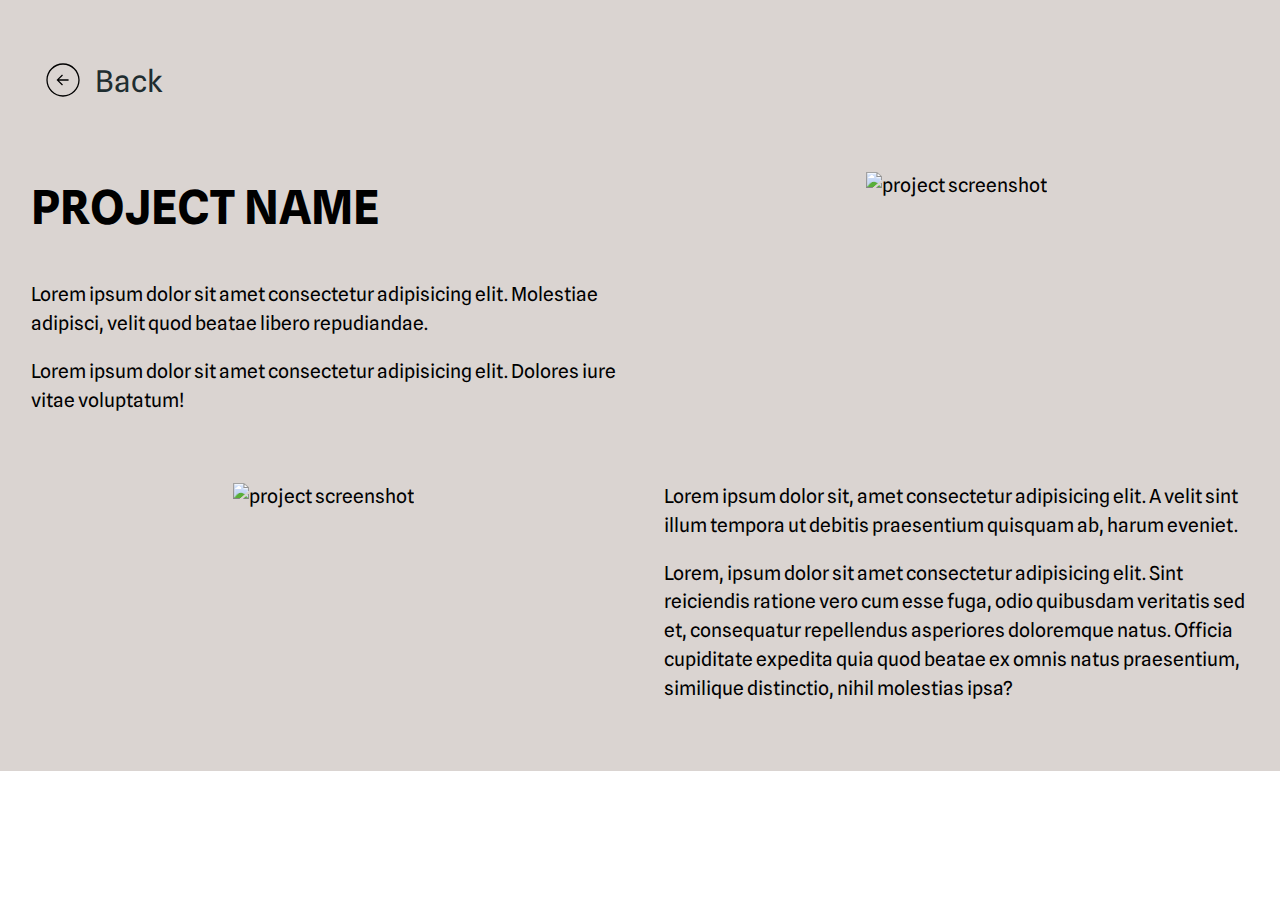
==== projects.html @ a7730017 "Added files for project page" ====
<!DOCTYPE html>
<html lang="en">
  <head>
    <meta charset="UTF-8" />
    <meta name="viewport" content="width=device-width, initial-scale=1.0" />
    <title>Project</title>
    <link rel="stylesheet" href="projects.css" />
    <link rel="preconnect" href="https://fonts.googleapis.com" />
    <link rel="preconnect" href="https://fonts.gstatic.com" crossorigin />
    <link
      href="https://fonts.googleapis.com/css2?family=EB+Garamond:ital,wght@0,400..800;1,400..800&family=Spline+Sans:wght@300..700&display=swap"
      rel="stylesheet"
    />
    <link
      rel="stylesheet"
      href="https://cdnjs.cloudflare.com/ajax/libs/font-awesome/6.5.2/css/all.min.css"
    />
    <script defer src="script.js"></script>
  </head>
  <body>
    <section class="project-details">
      <div class="container">
        <div class="back-button">
          <a href="/index.html#projects"
            ><?xml version="1.0" encoding="UTF-8"?>
            <svg
              class="back-arrow"
              width="1200pt"
              height="1200pt"
              version="1.1"
              viewBox="0 0 1200 1200"
              xmlns="http://www.w3.org/2000/svg"
            >
              <g>
                <path
                  d="m600 912c171.6 0 312-140.4 312-312s-140.4-312-312-312-312 140.4-312 312 140.4 312 312 312zm0-600c158.4 0 288 129.6 288 288s-129.6 288-288 288-288-129.6-288-288 129.6-288 288-288z"
                />
                <path
                  d="m601.2 686.4 16.801 16.801 103.2-103.2-103.2-103.2-16.801 16.801 74.402 74.398h-180v24h180z"
                />
              </g></svg
          ></a>
          <a href="/index.html#projects" id="back-text">Back</a>
        </div>
        <div class="project-box">
          <div class="first-paragraph">
            <h2>Project Name</h2>
            <p>
              Lorem ipsum dolor sit amet consectetur adipisicing elit. Molestiae
              adipisci, velit quod beatae libero repudiandae.
            </p>
            <p>
              Lorem ipsum dolor sit amet consectetur adipisicing elit. Dolores
              iure vitae voluptatum!
            </p>
          </div>
          <div class="first-image">
            <img src="/images/project1.jpg" alt="project screenshot" />
          </div>
          <div class="second-image">
            <img src="/images/project1a.jpg" alt="project screenshot" />
          </div>
          <div class="second-paragraph">
            <p>
              Lorem ipsum dolor sit, amet consectetur adipisicing elit. A velit
              sint illum tempora ut debitis praesentium quisquam ab, harum
              eveniet.
            </p>
            <p>Lorem, ipsum dolor sit amet consectetur adipisicing elit. Sint reiciendis ratione vero cum esse fuga, odio quibusdam veritatis sed et, consequatur repellendus asperiores doloremque natus. Officia cupiditate expedita quia quod beatae ex omnis natus praesentium, similique distinctio, nihil molestias ipsa?</p>
          </div>
        </div>
      </div>
    </section>
  </body>
</html>
---- projects.css ----
@import url("base.css");

.project-details {
  background-color: var(--primary-color);
}

.back-button {
  padding-top: 3rem;
  font-size: var(--h4);
  display: flex;
  align-items: center;
}

.back-arrow {
  width: 4rem;
  height: 4rem;
  transform: scaleX(-1);
}

.back-arrow:hover {
  fill: var(--quinary-color);
}

.back-button a {
  color: var(--secondary-color);
  text-decoration: none;
}

.back-button a:hover {
  text-decoration: underline;
  color: var(--quinary-color);
}

#back-text {
  padding-bottom: 10px;
}

.project-box {
  padding: 3rem 0;
  display: grid;
  grid-template-columns: 1fr 1fr;
  justify-items: center;
  align-items: start;
  gap: 3rem;
}

.project-box img {
  width: 100%;
  height: auto;
}

.project-box h2,
p {
  margin-top: 0;
  padding-top: 0;
}
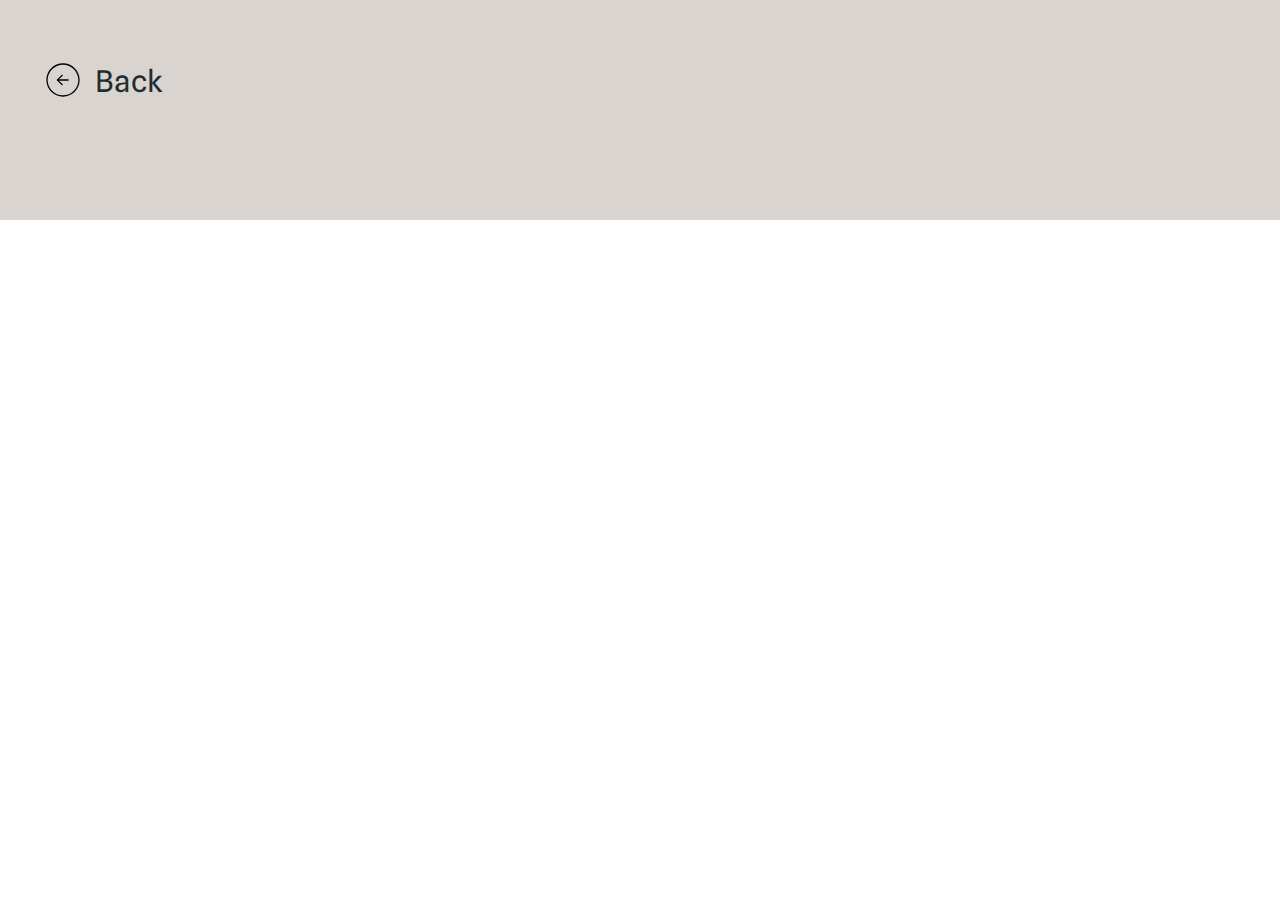
==== commit 8378d353: "Updated index.html & style.css" ====
--- a/projects.html
+++ b/projects.html
@@ -43,7 +43,7 @@
           <a href="/index.html#projects" id="back-text">Back</a>
         </div>
         <div class="project-box">
-          <div class="first-paragraph">
+          <!-- <div class="first-paragraph">
             <h2>Project Name</h2>
             <p>
               Lorem ipsum dolor sit amet consectetur adipisicing elit. Molestiae
@@ -67,8 +67,8 @@
               eveniet.
             </p>
             <p>Lorem, ipsum dolor sit amet consectetur adipisicing elit. Sint reiciendis ratione vero cum esse fuga, odio quibusdam veritatis sed et, consequatur repellendus asperiores doloremque natus. Officia cupiditate expedita quia quod beatae ex omnis natus praesentium, similique distinctio, nihil molestias ipsa?</p>
-          </div>
-        </div>
+          </div> -->
+        </div> 
       </div>
     </section>
   </body>
